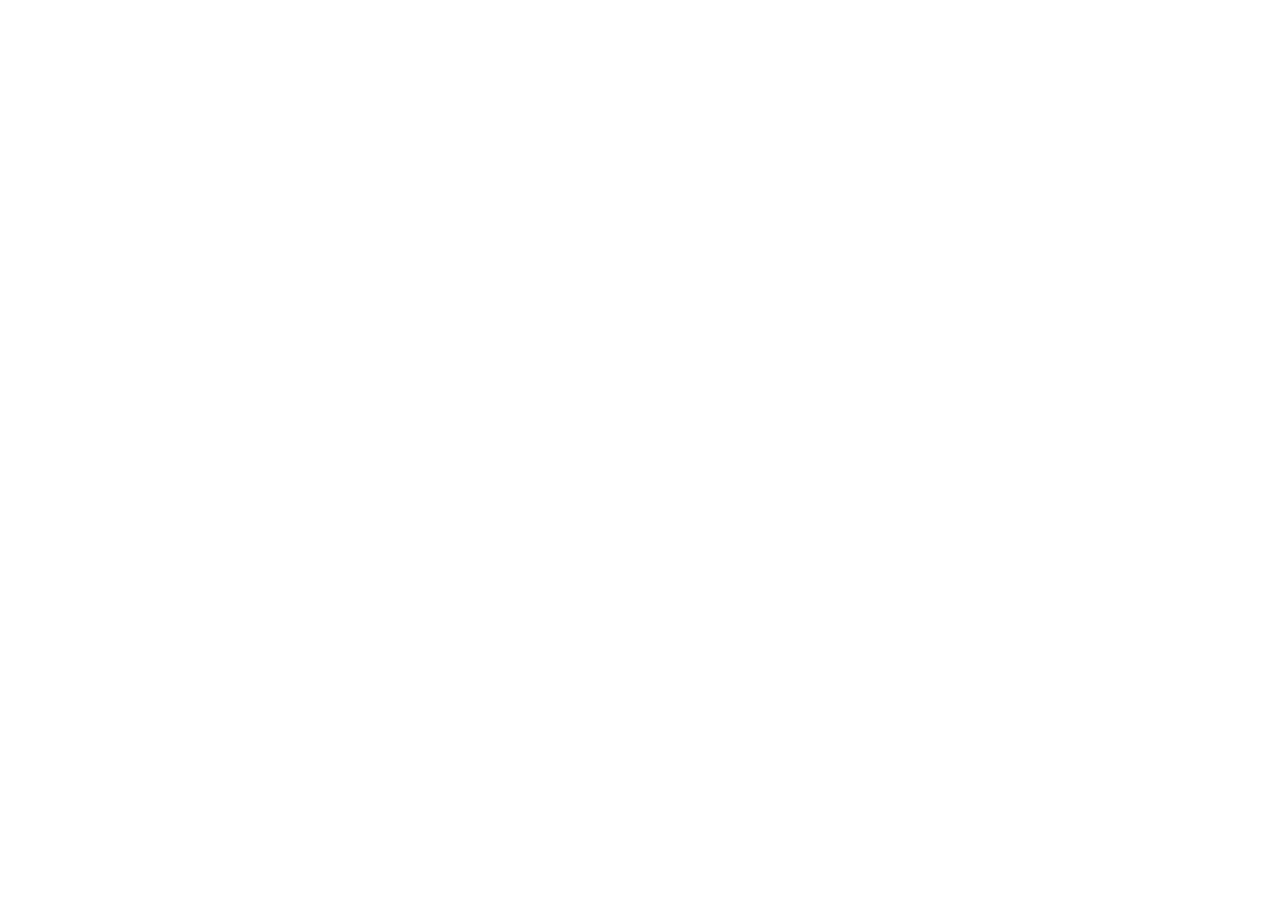
==== front_livros/cadastro.html @ d826aa5e "primeira versao" ====
<!DOCTYPE html>
    <html lang="pt-br">
    <head>
        <meta charset="UTF-8">
        <meta http-equiv="X-UA-Compatible" content="IE=edge">
        <meta name="viewport" content="width=device-width, initial-scale=1.0">
        <title>Cadastro de Livros</title>
    </head>
    <body>
        
    </body>
</html>
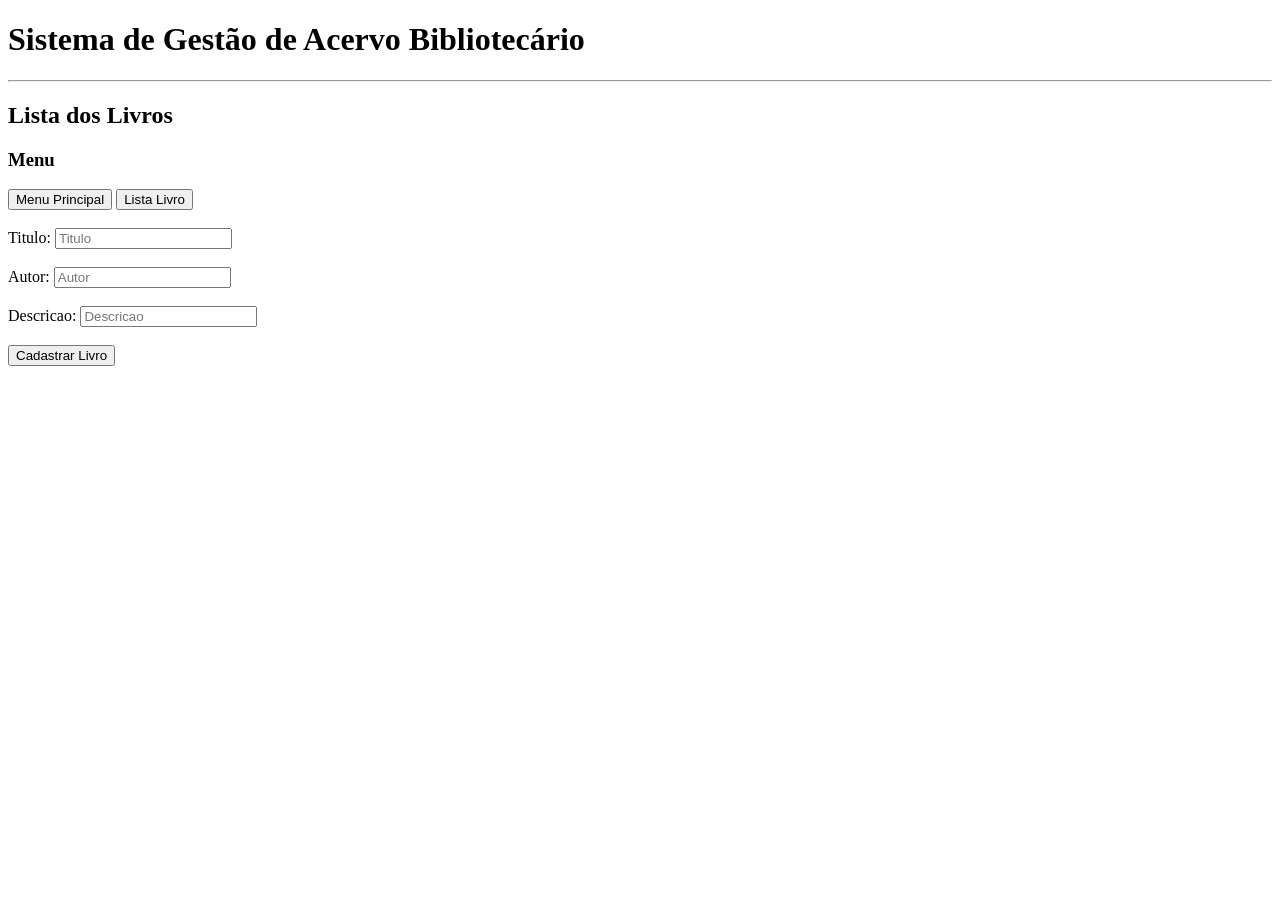
==== commit 0ea4af76: "Alterações dia 02/06" ====
--- a/front_livros/cadastro.html
+++ b/front_livros/cadastro.html
@@ -1,12 +1,87 @@
 <!DOCTYPE html>
-    <html lang="pt-br">
-    <head>
-        <meta charset="UTF-8">
-        <meta http-equiv="X-UA-Compatible" content="IE=edge">
-        <meta name="viewport" content="width=device-width, initial-scale=1.0">
-        <title>Cadastro de Livros</title>
-    </head>
-    <body>
-        
-    </body>
-</html>+<html lang="pt-br">
+<head>
+    <meta charset="UTF-8">
+    <meta http-equiv="X-UA-Compatible" content="IE=edge">
+    <meta name="viewport" content="width=device-width, initial-scale=1.0">
+    <title>Cadastro de Livros</title>
+</head>
+<body>
+    <h1>Sistema de Gestão de Acervo Bibliotecário</h1>
+    <hr>
+    <h2>Lista dos Livros</h2>  
+    <h3>Menu</h3>
+    <div>
+        <a href="principal.html"><button>Menu Principal</button></a>
+        <a href="listaLivros.html"><button>Lista Livro</button></a>
+        <br><br>
+    </div> 
+
+    <form id="FormLivro">
+        <div class="form-container">
+            <label for="titulo">Titulo:</label>
+            <input type="text" id="titulo" placeholder="Titulo" required>
+            <br><br>
+            <label for="autor">Autor:</label>
+            <input type="text" id="autor" placeholder="Autor" required>
+            <br><br>
+            <label for="descricao">Descricao:</label>
+            <input type="text" id="descricao" placeholder="Descricao" required>
+            <br><br>
+            <button type="submit">Cadastrar Livro</button>
+            <br><br>
+            <div class="mensagem-user">
+                <p id="mensagem"></p>
+            </div>                  
+        </div>
+    </form>
+    <script>
+
+        async function getFormData() {
+            
+        }
+
+        async function postCadastro() {
+            try{
+                const resposta = await fetch(`${API_BASE}/livro`, {
+                    method: "POST",
+                    headers: {
+                        "Content-Type": "application/json"
+                    },
+                    body: JSON.stringify(livro)
+                });
+
+                const dados = await resposta.json();
+
+                if (!resposta.ok) {
+                    throw new Error( `Erro HTTP: ${resposta.status} - ${resposta.message}`);
+                }
+
+                return dados;
+
+            } catch (error) {
+                throw error;
+            }
+        }
+
+        async function handleFormSubmit(event){
+            event.preventDefault();
+            const msg = document.getElementById("mensagem");
+            const livro = getFormData();
+            try {
+                const reusltado = await postCadastro(livro);
+                msg.textContent = "Livro cadastrado com sucesso!";
+                msg.style.color = "green";
+                document.getElementById("FormLivro").reset();
+            } catch (error) {
+                msg.textContent = `Erro ao cadastrar livro: ${error.message}`;
+                msg.style.color = "red";
+            }
+        }
+
+        document.addEventListener("DOMContentLoaded", () => {
+            document.getElementById("FormLivro").addEventListener("submit", handleFormSubmit); {
+                
+            }
+        })
+    </script>
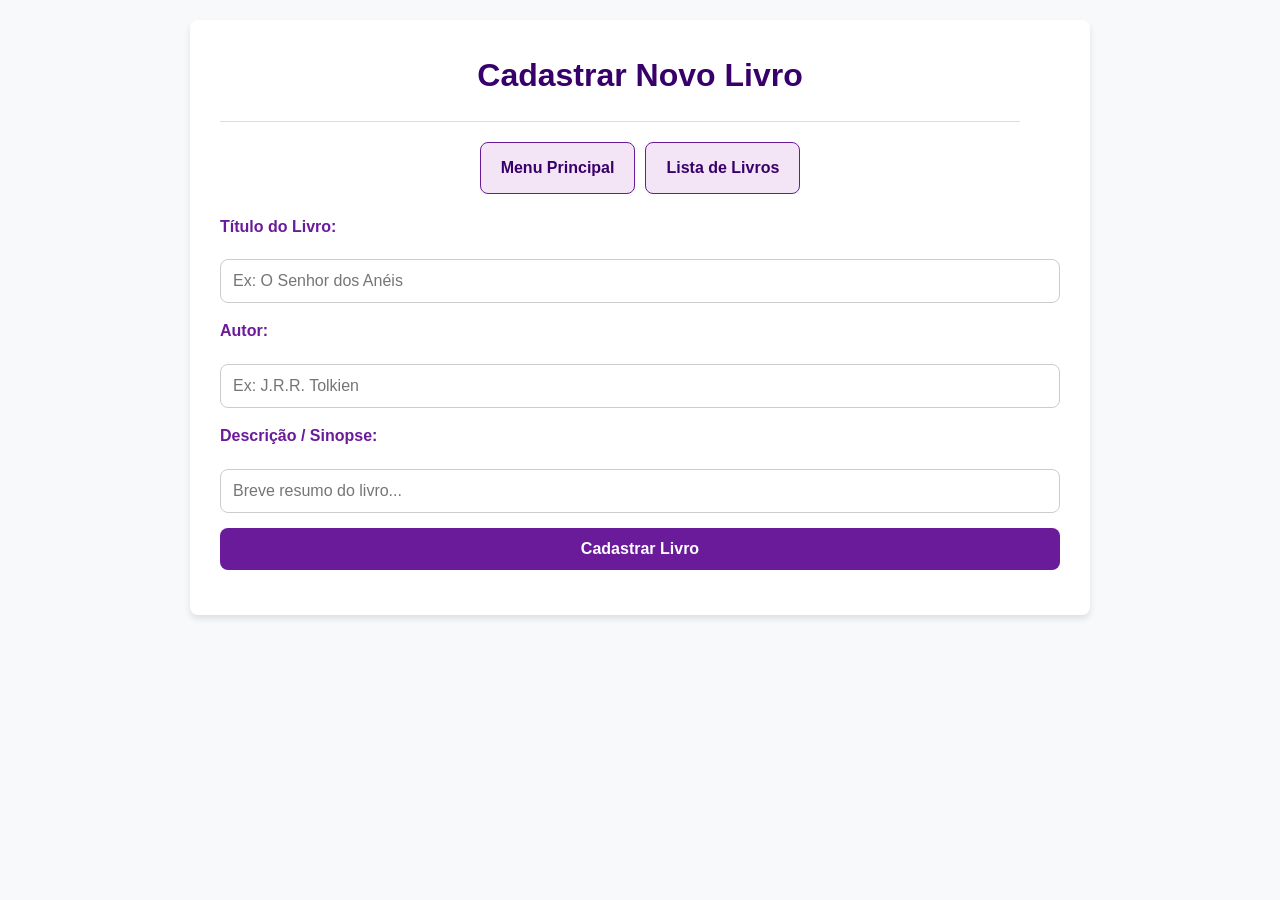
==== commit 04529671: "Finalizado" ====
--- a/front_livros/cadastro.html
+++ b/front_livros/cadastro.html
@@ -2,48 +2,50 @@
 <html lang="pt-br">
 <head>
     <meta charset="UTF-8">
-    <meta http-equiv="X-UA-Compatible" content="IE=edge">
     <meta name="viewport" content="width=device-width, initial-scale=1.0">
-    <title>Cadastro de Livros</title>
+    <title>Cadastrar Livro - Gestão de Acervo</title>
+    <link rel="stylesheet" href="assets/css/style.css">
 </head>
 <body>
-    <h1>Sistema de Gestão de Acervo Bibliotecário</h1>
-    <hr>
-    <h2>Lista dos Livros</h2>  
-    <h3>Menu</h3>
-    <div>
-        <a href="principal.html"><button>Menu Principal</button></a>
-        <a href="listaLivros.html"><button>Lista Livro</button></a>
-        <br><br>
-    </div> 
+    <div class="container">
+        <h1>Cadastrar Novo Livro</h1>
+        <hr>
+        
+        <div class="menu-actions">
+            <a href="principal.html" class="btn btn-secondary">Menu Principal</a>
+            <a href="listaLivros.html" class="btn btn-secondary">Lista de Livros</a>
+        </div>
 
-    <form id="FormLivro">
-        <div class="form-container">
-            <label for="titulo">Titulo:</label>
-            <input type="text" id="titulo" placeholder="Titulo" required>
-            <br><br>
+        <form id="FormLivro">
+            <label for="titulo">Título do Livro:</label>
+            <input type="text" id="titulo" placeholder="Ex: O Senhor dos Anéis" required>
+            
             <label for="autor">Autor:</label>
-            <input type="text" id="autor" placeholder="Autor" required>
-            <br><br>
-            <label for="descricao">Descricao:</label>
-            <input type="text" id="descricao" placeholder="Descricao" required>
-            <br><br>
+            <input type="text" id="autor" placeholder="Ex: J.R.R. Tolkien" required>
+            
+            <label for="descricao">Descrição / Sinopse:</label>
+            <input type="text" id="descricao" placeholder="Breve resumo do livro..." required>
+            
             <button type="submit">Cadastrar Livro</button>
-            <br><br>
-            <div class="mensagem-user">
-                <p id="mensagem"></p>
-            </div>                  
-        </div>
-    </form>
+        </form>
+        
+        <p id="mensagem"></p>
+    </div>
+
     <script>
+        const API_BASE = "../api_livros/public";
 
-        async function getFormData() {
-            
+       function getFormData(){
+            return{
+                titulo: document.getElementById('titulo').value,
+                autor: document.getElementById('autor').value,
+                descricao: document.getElementById('descricao').value
+            };
         }
 
-        async function postCadastro() {
+        async function postCadastro(livro) {
             try{
-                const resposta = await fetch(`${API_BASE}/livro`, {
+                const resposta = await fetch(`${API_BASE}/livros`, {
                     method: "POST",
                     headers: {
                         "Content-Type": "application/json"
@@ -54,7 +56,7 @@
                 const dados = await resposta.json();
 
                 if (!resposta.ok) {
-                    throw new Error( `Erro HTTP: ${resposta.status} - ${resposta.message}`);
+                    throw new Error(dados.message || `Erro HTTP: ${resposta.status}`);
                 }
 
                 return dados;
@@ -69,19 +71,19 @@
             const msg = document.getElementById("mensagem");
             const livro = getFormData();
             try {
-                const reusltado = await postCadastro(livro);
+                const resultado = await postCadastro(livro);
                 msg.textContent = "Livro cadastrado com sucesso!";
-                msg.style.color = "green";
+                msg.style.color = "var(--success-color)";
                 document.getElementById("FormLivro").reset();
             } catch (error) {
                 msg.textContent = `Erro ao cadastrar livro: ${error.message}`;
-                msg.style.color = "red";
+                msg.style.color = "var(--error-color)";
             }
         }
 
         document.addEventListener("DOMContentLoaded", () => {
-            document.getElementById("FormLivro").addEventListener("submit", handleFormSubmit); {
-                
-            }
-        })
-    </script>+            document.getElementById("FormLivro").addEventListener("submit", handleFormSubmit);
+        });
+    </script>
+</body>
+</html>
--- a/front_livros/assets/css/style.css
+++ b/front_livros/assets/css/style.css
@@ -0,0 +1,249 @@
+:root {
+    --primary-color: #6a1b9a;
+    --primary-light: #9c4dcc;
+    --primary-dark: #38006b;
+    --secondary-color: #f3e5f5;
+    --text-color: #333;
+    --bg-color: #f8f9fa;
+    --white: #ffffff;
+    --error-color: #d32f2f;
+    --success-color: #388e3c;
+    --shadow: 0 4px 6px rgba(0, 0, 0, 0.1);
+    --border-radius: 8px;
+}
+
+* {
+    margin: 0;
+    padding: 0;
+    box-sizing: border-box;
+    font-family: 'Segoe UI', Tahoma, Geneva, Verdana, sans-serif;
+}
+
+body {
+    background-color: var(--bg-color);
+    color: var(--text-color);
+    line-height: 1.6;
+    padding: 20px;
+    display: flex;
+    flex-direction: column;
+    align-items: center;
+    min-height: 100vh;
+}
+
+h1, h2, h3 {
+    color: var(--primary-dark);
+    margin-bottom: 20px;
+    text-align: center;
+}
+
+h1 a {
+    text-decoration: none;
+    color: inherit;
+}
+
+hr {
+    border: 0;
+    height: 1px;
+    background: #ddd;
+    margin: 20px 0;
+    width: 100%;
+    max-width: 800px;
+}
+
+/* Container principal */
+.container {
+    background-color: var(--white);
+    padding: 30px;
+    border-radius: var(--border-radius);
+    box-shadow: var(--shadow);
+    width: 100%;
+    max-width: 900px;
+    margin-bottom: 20px;
+}
+
+/* Formulários */
+form {
+    display: flex;
+    flex-direction: column;
+    gap: 15px;
+}
+
+label {
+    font-weight: bold;
+    color: var(--primary-color);
+    margin-bottom: 5px;
+}
+
+input[type="text"],
+input[type="email"],
+input[type="password"],
+input[type="number"],
+textarea {
+    padding: 12px;
+    border: 1px solid #ccc;
+    border-radius: var(--border-radius);
+    font-size: 16px;
+    transition: border-color 0.3s;
+}
+
+input:focus {
+    outline: none;
+    border-color: var(--primary-light);
+    box-shadow: 0 0 0 2px var(--secondary-color);
+}
+
+input:disabled {
+    background-color: #eee;
+    cursor: not-allowed;
+}
+
+/* Botões */
+button, .btn {
+    padding: 12px 20px;
+    border: none;
+    border-radius: var(--border-radius);
+    background-color: var(--primary-color);
+    color: var(--white);
+    font-size: 16px;
+    font-weight: bold;
+    cursor: pointer;
+    transition: background-color 0.3s, transform 0.1s;
+    text-decoration: none;
+    display: inline-block;
+    text-align: center;
+}
+
+button:hover, .btn:hover {
+    background-color: var(--primary-light);
+}
+
+button:active, .btn:active {
+    transform: scale(0.98);
+}
+
+.btn-secondary {
+    background-color: var(--secondary-color);
+    color: var(--primary-dark);
+    border: 1px solid var(--primary-color);
+}
+
+.btn-secondary:hover {
+    background-color: #e1bee7;
+}
+
+/* Tabelas */
+table {
+    width: 100%;
+    border-collapse: collapse;
+    margin-top: 20px;
+    background-color: var(--white);
+    overflow: hidden;
+    border-radius: var(--border-radius);
+}
+
+th, td {
+    padding: 15px;
+    text-align: left;
+    border-bottom: 1px solid #eee;
+}
+
+th {
+    background-color: var(--primary-color);
+    color: var(--white);
+    text-transform: uppercase;
+    font-size: 14px;
+    letter-spacing: 1px;
+}
+
+tr:hover {
+    background-color: var(--secondary-color);
+}
+
+/* Ícones de ação */
+.edit-icon a, .delete-icon button {
+    font-size: 20px;
+    text-decoration: none;
+    background: none;
+    border: none;
+    padding: 0;
+    cursor: pointer;
+}
+
+/* Menu e Filtros */
+.menu-actions {
+    display: flex;
+    gap: 10px;
+    justify-content: center;
+    margin-bottom: 20px;
+    flex-wrap: wrap;
+}
+
+.filter-container {
+    display: flex;
+    gap: 10px;
+    margin-bottom: 20px;
+    width: 100%;
+}
+
+.filter-container input {
+    flex: 1;
+}
+
+/* Mensagens */
+#mensagem {
+    margin-top: 15px;
+    font-weight: bold;
+    text-align: center;
+}
+
+/* Login Page Specific */
+.login-container {
+    max-width: 400px;
+    margin-top: 10vh;
+}
+
+/* Responsividade */
+@media (max-width: 600px) {
+    .container {
+        padding: 15px;
+    }
+    
+    table, thead, tbody, th, td, tr {
+        display: block;
+    }
+    
+    thead tr {
+        position: absolute;
+        top: -9999px;
+        left: -9999px;
+    }
+    
+    tr { border: 1px solid #ccc; margin-bottom: 10px; }
+    
+    td {
+        border: none;
+        border-bottom: 1px solid #eee;
+        position: relative;
+        padding-left: 50%;
+    }
+    
+    td:before {
+        position: absolute;
+        top: 15px;
+        left: 15px;
+        width: 45%;
+        padding-right: 10px;
+        white-space: nowrap;
+        font-weight: bold;
+        color: var(--primary-color);
+    }
+    
+    /* Labels para tabela mobile */
+    td:nth-of-type(1):before { content: "ID"; }
+    td:nth-of-type(2):before { content: "Título"; }
+    td:nth-of-type(3):before { content: "Descrição"; }
+    td:nth-of-type(4):before { content: "Autor"; }
+    td:nth-of-type(5):before { content: "Estoque"; }
+    td:nth-of-type(6):before { content: "Editar"; }
+    td:nth-of-type(7):before { content: "Excluir"; }
+}
